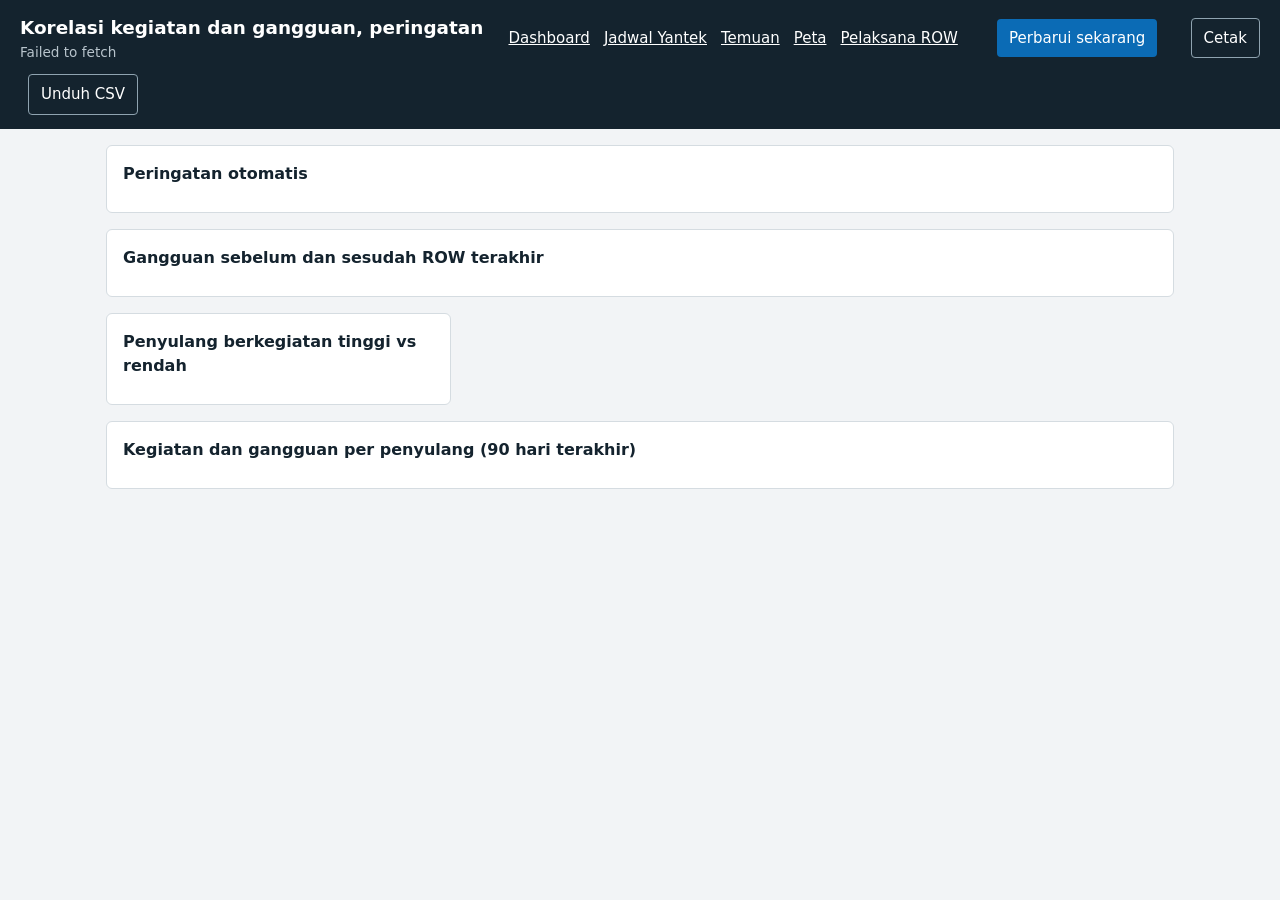
==== korelasi.html @ 6d058453 "Add files via upload" ====
<!doctype html>
<html lang="id"><head><meta charset="utf-8"><meta name="viewport" content="width=device-width,initial-scale=1">
<title>Korelasi dan peringatan</title><link rel="stylesheet" href="style.css"><link rel="manifest" href="manifest.json"><meta name="theme-color" content="#14232E"><script src="config.js"></script><script src="api.js"></script>
<style>.al{margin:6px 0;padding:6px 10px;border-left:5px solid}.merah{border-color:var(--rd);background:#FBEDEC}.kuning{border-color:var(--yl);background:#FFF6DB}</style></head><body>
<header><div><h1>Korelasi kegiatan dan gangguan, peringatan</h1><div class="m" id="st" style="color:#B8C4CC">Memuat…</div></div>
<nav><a href="index.html">Dashboard</a><a href="petugas.html">Jadwal Yantek</a><a href="temuan.html">Temuan</a><a href="peta.html">Peta</a><a href="vendor.html">Pelaksana ROW</a></nav><button id="rf">Perbarui sekarang</button></header>
<main>
<section class="wide"><h2>Peringatan otomatis</h2><div id="al"></div></section>
<section class="wide"><h2>Gangguan sebelum dan sesudah ROW terakhir</h2><div id="bs"></div></section>
<section><h2>Penyulang berkegiatan tinggi vs rendah</h2><div id="kl"></div></section>
<section class="wide"><h2>Kegiatan dan gangguan per penyulang (90 hari terakhir)</h2><div style="overflow-x:auto"><table id="py"></table></div></section>
</main>
<script>
const $=id=>document.getElementById(id);
const esc=s=>String(s==null?'':s).replace(/[&<>"]/g,c=>({'&':'&amp;','<':'&lt;','>':'&gt;','"':'&quot;'}[c]));
const rows=(a,f)=>a.map(x=>'<tr>'+f(x).map(c=>`<td>${c}</td>`).join('')+'</tr>').join('');
function render(d){
 $('st').textContent=d.ada?d.total+' data gangguan tercatat':'Tab GANGGUAN masih kosong';
 $('al').innerHTML=d.alerts.length?d.alerts.map(a=>`<p class="al ${a.l}"><b>${a.l==='merah'?'Penting':'Perhatian'}:</b> ${esc(a.t)}</p>`).join(''):'<p class="m">Tidak ada peringatan saat ini.</p>';
 const r=d.ringkas;
 if(!d.ada||!d.ba.length)$('bs').innerHTML='<p class="m">Belum cukup data. Dibutuhkan gangguan tercatat minimal 60 hari sebelum dan 30 hari sesudah eksekusi ROW terakhir pada penyulang.</p>';
 else{const dl=r.sb>0?Math.round((r.sb-r.sd)/r.sb*100):null;
  $('bs').innerHTML=`<p>Dari ${r.n} penyulang, jumlah gangguan per 30 hari: sebelum <b>${r.sb}</b>, sesudah <b>${r.sd}</b>${dl===null?'':dl>=0?` (turun ${dl}%)`:` (naik ${-dl}%)`}.</p><p class="m">Ini korelasi, bukan bukti sebab-akibat. Cuaca dan penyebab lain ikut berpengaruh, jadi nilai semakin berarti bila data makin panjang.</p><div style="overflow-x:auto"><table><tr><th>Penyulang</th><th>ULP</th><th>ROW terakhir</th><th>Gangguan 60 hari sebelum</th><th>Gangguan sesudah</th><th>Per 30 hari (sebelum)</th><th>Per 30 hari (sesudah)</th></tr>${rows(d.ba,x=>[esc(x.p),esc(x.u),x.tgl,x.sb,x.sd,x.rs,x.ra])}</table></div>`}
 const k=d.kel,g=(n,x)=>`<tr><td>${n}</td><td>${x.n}</td><td>${x.gg}</td><td><b>${x.rata}</b></td><td>${x.pohon}</td></tr>`;
 $('kl').innerHTML=`<table><tr><th>Kelompok</th><th>Penyulang</th><th>Gangguan</th><th>Rata-rata</th><th>Karena pohon</th></tr>${g('Eksekusi lebih dari '+k.thr+' titik',k.tinggi)}${g('Eksekusi '+k.thr+' titik atau kurang',k.rendah)}</table><p class="m">Dibagi di nilai tengah jumlah eksekusi temuan 90 hari terakhir.</p>`;
 $('py').innerHTML='<tr><th>Penyulang</th><th>ULP</th><th>Eksekusi pohon</th><th>Eksekusi lain</th><th>Hari inspeksi</th><th>Gangguan</th><th>Gangguan 90 hari sebelumnya</th><th>Karena pohon</th></tr>'+rows(d.peny,x=>[esc(x.p),esc(x.u),x.row,x.lain,x.insp,'<b>'+x.gg+'</b>',x.pv,x.pohon]);
}
async function load(f){try{await swr('korelasi',render,f)}catch(e){$('st').textContent=e.message||'Gagal terhubung. Periksa URL API dan deploy ulang Apps Script.'}}
$('rf').onclick=()=>load(true);load();
</script></body></html>
---- style.css ----
:root{--ink:#14232E;--yl:#F5B800;--bg:#F2F4F6;--bl:#0B6BB5;--rd:#C23B33;--gr:#1E8A5A;--mut:#5B6B77}
*{box-sizing:border-box}body{margin:0;font:15px/1.5 "Segoe UI",system-ui,sans-serif;background:var(--bg);color:var(--ink)}
header{background:var(--ink);color:#fff;padding:14px 20px;display:flex;justify-content:space-between;gap:12px;flex-wrap:wrap;align-items:center}
h1{font-size:1.15rem;margin:0}h2{font-size:1rem;margin:0 0 10px}
main{max-width:1100px;margin:auto;padding:16px;display:grid;gap:16px;grid-template-columns:repeat(auto-fit,minmax(320px,1fr))}
section{background:#fff;border:1px solid #D5DCE1;border-radius:6px;padding:16px}.wide{grid-column:1/-1}
.sign{background:var(--yl);border:5px solid var(--ink);text-align:center;padding:14px;margin-bottom:12px}
.sign b{display:block;font-size:3.6rem;line-height:1}
.row{display:grid;grid-template-columns:110px 1fr 52px;gap:8px;align-items:center;margin:8px 0}
.bar{height:12px;background:#E3E8EC;border-radius:2px;overflow:hidden}.bar i{display:block;height:100%}
table{width:100%;border-collapse:collapse}td,th{padding:6px 4px;text-align:left;border-bottom:1px solid #E3E8EC;font-size:.9rem}
button{font:inherit;padding:8px 12px;border:0;border-radius:4px;background:var(--bl);color:#fff;cursor:pointer}
button:focus-visible{outline:3px solid var(--yl);outline-offset:2px}
.m{color:var(--mut);font-size:.85rem}textarea{width:100%;height:170px;font:13px monospace}
@media(max-width:480px){.row{grid-template-columns:80px 1fr 46px}}
nav a{color:#fff;margin-right:14px}label{display:block;font-size:.85rem;color:var(--mut)}input,select{font:inherit;width:100%;padding:6px;border:1px solid #B9C4CC;border-radius:4px;background:#fff}
.f{display:grid;grid-template-columns:repeat(auto-fit,minmax(150px,1fr));gap:10px;margin-bottom:10px}
#cal td{vertical-align:top;min-width:96px;font-size:.8rem}#cal .it{display:block;margin:2px 0;padding:2px 4px;background:#E6F0F8;border-left:3px solid var(--bl);cursor:pointer}#cal .ok{background:#E3F3EA;border-color:var(--gr)}
#msg{font-weight:600}
.ghost{background:transparent;border:1px solid #8FA3B0;color:#fff;margin-left:8px}
@media print{header button,header nav,.f,textarea,#cp{display:none}body{background:#fff}main{display:block}section{break-inside:avoid;border:0;padding:6px 0}#map{height:420px!important}}
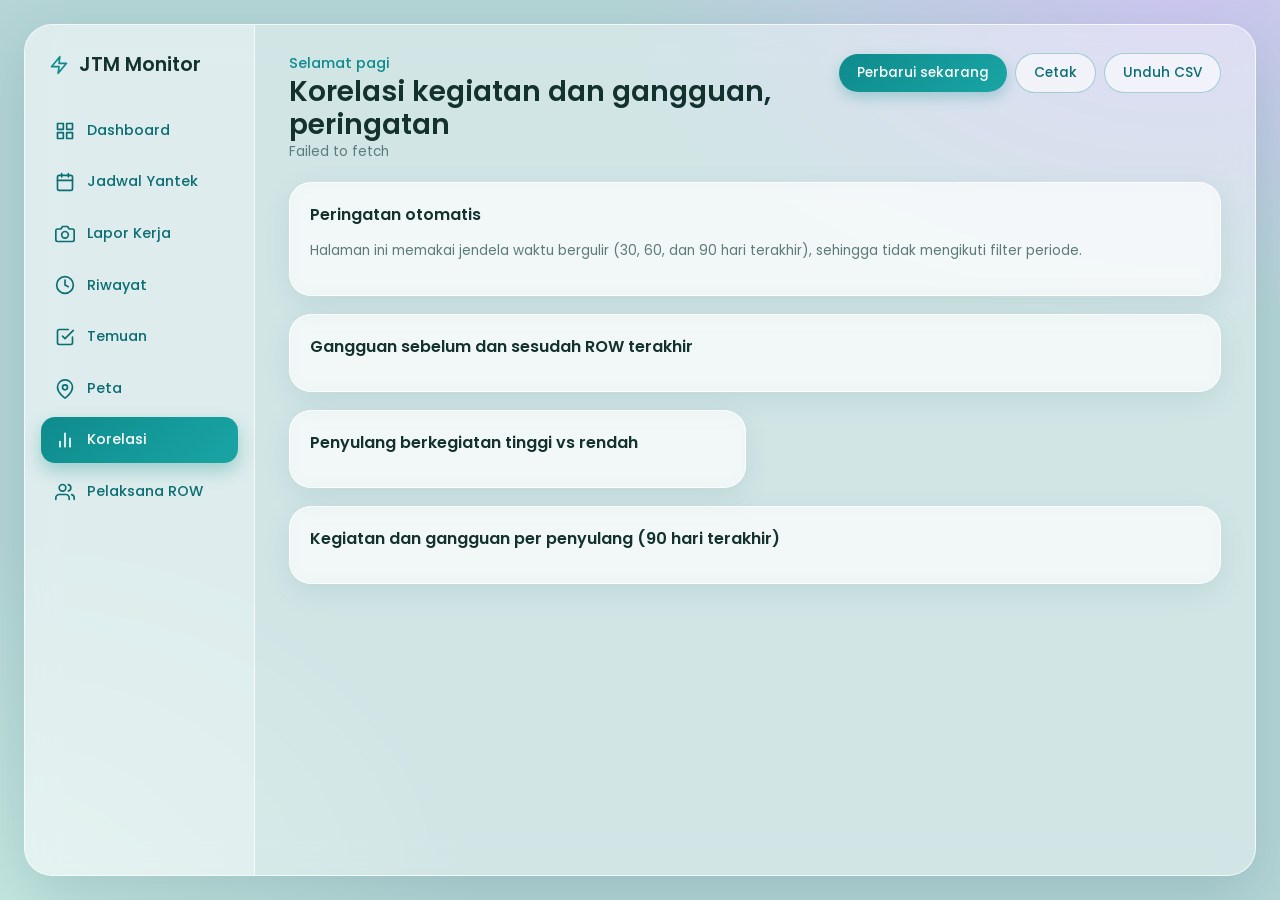
==== commit b36ffb3a: "Add files via upload" ====
--- a/korelasi.html
+++ b/korelasi.html
@@ -5,7 +5,7 @@
 <header><div><h1>Korelasi kegiatan dan gangguan, peringatan</h1><div class="m" id="st" style="color:#B8C4CC">Memuat…</div></div>
 <nav><a href="index.html">Dashboard</a><a href="petugas.html">Jadwal Yantek</a><a href="temuan.html">Temuan</a><a href="peta.html">Peta</a><a href="vendor.html">Pelaksana ROW</a></nav><button id="rf">Perbarui sekarang</button></header>
 <main>
-<section class="wide"><h2>Peringatan otomatis</h2><div id="al"></div></section>
+<section class="wide"><h2>Peringatan otomatis</h2><div id="al"></div><p class="m">Halaman ini memakai jendela waktu bergulir (30, 60, dan 90 hari terakhir), sehingga tidak mengikuti filter periode.</p></section>
 <section class="wide"><h2>Gangguan sebelum dan sesudah ROW terakhir</h2><div id="bs"></div></section>
 <section><h2>Penyulang berkegiatan tinggi vs rendah</h2><div id="kl"></div></section>
 <section class="wide"><h2>Kegiatan dan gangguan per penyulang (90 hari terakhir)</h2><div style="overflow-x:auto"><table id="py"></table></div></section>
--- a/style.css
+++ b/style.css
@@ -1,21 +1,59 @@
-:root{--ink:#14232E;--yl:#F5B800;--bg:#F2F4F6;--bl:#0B6BB5;--rd:#C23B33;--gr:#1E8A5A;--mut:#5B6B77}
-*{box-sizing:border-box}body{margin:0;font:15px/1.5 "Segoe UI",system-ui,sans-serif;background:var(--bg);color:var(--ink)}
-header{background:var(--ink);color:#fff;padding:14px 20px;display:flex;justify-content:space-between;gap:12px;flex-wrap:wrap;align-items:center}
-h1{font-size:1.15rem;margin:0}h2{font-size:1rem;margin:0 0 10px}
-main{max-width:1100px;margin:auto;padding:16px;display:grid;gap:16px;grid-template-columns:repeat(auto-fit,minmax(320px,1fr))}
-section{background:#fff;border:1px solid #D5DCE1;border-radius:6px;padding:16px}.wide{grid-column:1/-1}
-.sign{background:var(--yl);border:5px solid var(--ink);text-align:center;padding:14px;margin-bottom:12px}
-.sign b{display:block;font-size:3.6rem;line-height:1}
-.row{display:grid;grid-template-columns:110px 1fr 52px;gap:8px;align-items:center;margin:8px 0}
-.bar{height:12px;background:#E3E8EC;border-radius:2px;overflow:hidden}.bar i{display:block;height:100%}
-table{width:100%;border-collapse:collapse}td,th{padding:6px 4px;text-align:left;border-bottom:1px solid #E3E8EC;font-size:.9rem}
-button{font:inherit;padding:8px 12px;border:0;border-radius:4px;background:var(--bl);color:#fff;cursor:pointer}
-button:focus-visible{outline:3px solid var(--yl);outline-offset:2px}
-.m{color:var(--mut);font-size:.85rem}textarea{width:100%;height:170px;font:13px monospace}
-@media(max-width:480px){.row{grid-template-columns:80px 1fr 46px}}
-nav a{color:#fff;margin-right:14px}label{display:block;font-size:.85rem;color:var(--mut)}input,select{font:inherit;width:100%;padding:6px;border:1px solid #B9C4CC;border-radius:4px;background:#fff}
-.f{display:grid;grid-template-columns:repeat(auto-fit,minmax(150px,1fr));gap:10px;margin-bottom:10px}
-#cal td{vertical-align:top;min-width:96px;font-size:.8rem}#cal .it{display:block;margin:2px 0;padding:2px 4px;background:#E6F0F8;border-left:3px solid var(--bl);cursor:pointer}#cal .ok{background:#E3F3EA;border-color:var(--gr)}
-#msg{font-weight:600}
-.ghost{background:transparent;border:1px solid #8FA3B0;color:#fff;margin-left:8px}
-@media print{header button,header nav,.f,textarea,#cp{display:none}body{background:#fff}main{display:block}section{break-inside:avoid;border:0;padding:6px 0}#map{height:420px!important}}
+:root{--ink:#13322E;--mut:#5C7A78;--teal:#0F8B8D;--teal2:#0B6E73;--bl:#0F8B8D;--gr:#12997A;--yl:#F0A93B;--rd:#E5586B;--glass:rgba(255,255,255,.55);--line:rgba(19,50,46,.09)}
+*{box-sizing:border-box}
+body{margin:0;padding:24px;min-height:100vh;font:15px/1.5 Poppins,"Segoe UI",system-ui,sans-serif;color:var(--ink);background:radial-gradient(900px 520px at 92% 0,#cdc7f0 0,transparent 62%),radial-gradient(800px 600px at 0 100%,#c4e6df 0,transparent 60%),#b5d5d6;background-attachment:fixed}
+.shell{display:grid;grid-template-columns:230px 1fr;max-width:1320px;margin:auto;min-height:calc(100vh - 48px);border-radius:28px;background:rgba(255,255,255,.38);border:1px solid rgba(255,255,255,.75);box-shadow:0 20px 60px rgba(30,90,100,.18);backdrop-filter:blur(16px);overflow:hidden}
+.side{padding:26px 16px;background:rgba(255,255,255,.28);border-right:1px solid rgba(255,255,255,.7);display:flex;flex-direction:column;gap:6px}
+.logo{display:flex;align-items:center;gap:10px;font-weight:600;font-size:1.2rem;margin:0 8px 22px}.logo svg{color:var(--teal)}
+.side a{display:flex;align-items:center;gap:12px;padding:12px 14px;border-radius:14px;color:var(--teal2);text-decoration:none;font-size:.9rem;font-weight:500}
+.side a:hover{background:rgba(255,255,255,.55)}
+.side a.on{background:linear-gradient(135deg,#0F8B8D,#19A5A4);color:#fff;box-shadow:0 8px 18px rgba(15,139,141,.32)}
+.content{padding:28px 34px;min-width:0}
+header{display:flex;justify-content:space-between;align-items:flex-start;gap:12px;flex-wrap:wrap;padding:0 0 20px;background:none;color:var(--ink)}
+header nav{display:none}.hi{color:var(--teal);font-size:.9rem;font-weight:500}
+header>div:first-child{flex:1 1 360px;min-width:0}.acts{margin-left:auto}
+h1{font-size:1.75rem;font-weight:600;margin:0;line-height:1.2}#st{color:var(--mut)!important;font-size:.85rem}
+h2{font-size:1rem;font-weight:600;margin:0 0 12px}
+main{display:grid;gap:18px;grid-template-columns:repeat(auto-fit,minmax(320px,1fr));padding:0;max-width:none;margin:0}
+section{background:var(--glass);border:1px solid rgba(255,255,255,.85);border-radius:22px;padding:20px;box-shadow:0 8px 28px rgba(31,95,100,.1);backdrop-filter:blur(8px);min-width:0}
+.wide{grid-column:1/-1}
+.kpis{display:grid;grid-template-columns:repeat(auto-fit,minmax(210px,1fr));gap:14px}
+.tile{display:flex;align-items:center;gap:14px;padding:16px 18px;border-radius:20px;background:var(--glass);border:1px solid rgba(255,255,255,.85);box-shadow:0 8px 24px rgba(31,95,100,.09)}
+.ico{display:grid;place-items:center;width:46px;height:46px;border-radius:14px;flex:none}
+.tile small{display:block;font-size:.68rem;letter-spacing:.07em;text-transform:uppercase;color:var(--mut)}
+.tile b{font-size:1.9rem;font-weight:500;line-height:1.1}.tile b span{font-size:1rem;margin-left:2px}
+section.banner{display:flex;justify-content:space-between;align-items:center;gap:16px;flex-wrap:wrap;color:#fff;border:0;position:relative;overflow:hidden;background:linear-gradient(120deg,#0B6E73,#139EA0 60%,#2CB5A8)}
+section.banner:empty{display:none}
+section.banner::after{content:"";position:absolute;right:-40px;top:-60px;width:220px;height:220px;border-radius:50%;background:radial-gradient(circle,rgba(255,255,255,.28),transparent 70%)}
+.banner small{letter-spacing:.1em;opacity:.85;font-size:.7rem}.banner h3{margin:2px 0 4px;font-size:1.35rem;font-weight:600}.banner p{margin:0;opacity:.95}
+.btn{position:relative;z-index:1;background:#fff;color:var(--teal2);padding:10px 18px;border-radius:99px;font-weight:600;text-decoration:none;font-size:.85rem}
+.sign{background:linear-gradient(135deg,#0F8B8D,#0B6E73);color:#fff;border-radius:18px;text-align:center;padding:16px;margin-bottom:12px}
+.sign b{display:block;font-size:3.4rem;line-height:1;font-weight:600}
+.row{display:grid;grid-template-columns:110px 1fr 52px;gap:10px;align-items:center;margin:9px 0;font-size:.88rem}
+.bar{height:10px;background:rgba(15,139,141,.13);border-radius:99px;overflow:hidden}.bar i{display:block;height:100%;border-radius:99px}
+table{width:100%;border-collapse:separate;border-spacing:0;font-variant-numeric:tabular-nums}
+th{position:sticky;top:0;z-index:1;background:#E4F1F0;font-size:.7rem;letter-spacing:.05em;text-transform:uppercase;color:var(--teal2);font-weight:600;white-space:nowrap}
+th:first-child{border-radius:12px 0 0 12px}th:last-child{border-radius:0 12px 12px 0}
+td,th{padding:10px 12px;text-align:left}td{border-bottom:1px solid var(--line);font-size:.86rem;vertical-align:top}
+tr:nth-child(even) td{background:rgba(255,255,255,.35)}tr:hover td{background:rgba(15,139,141,.08)}
+button{font:inherit;font-size:.85rem;font-weight:500;padding:9px 18px;border:0;border-radius:99px;background:linear-gradient(135deg,#0F8B8D,#19A5A4);color:#fff;cursor:pointer;box-shadow:0 6px 14px rgba(15,139,141,.28)}
+button:hover{filter:brightness(1.06)}button:focus-visible,a:focus-visible,input:focus-visible,select:focus-visible{outline:3px solid #F0A93B;outline-offset:2px}
+.ghost{background:rgba(255,255,255,.6);color:var(--teal2);border:1px solid rgba(15,139,141,.35);box-shadow:none;margin:0}
+.acts{display:flex;gap:8px;flex-wrap:wrap;align-items:center}
+.m{color:var(--mut);font-size:.85rem}textarea{width:100%;height:170px;font:13px monospace;border-radius:14px;border:1px solid var(--line);padding:10px;background:rgba(255,255,255,.7)}
+label{display:block;font-size:.8rem;color:var(--mut);margin-bottom:3px}
+input,select{font:inherit;width:100%;padding:9px 12px;border:1px solid rgba(15,139,141,.25);border-radius:12px;background:rgba(255,255,255,.75);color:var(--ink)}
+.f{display:grid;grid-template-columns:repeat(auto-fit,minmax(150px,1fr));gap:12px;margin-bottom:12px}
+#cal td{vertical-align:top;min-width:100px;font-size:.78rem}
+#cal .it{display:block;margin:3px 0;padding:4px 8px;background:rgba(15,139,141,.1);border-left:3px solid var(--bl);border-radius:8px;cursor:pointer}#cal .ok{background:rgba(18,153,122,.14);border-color:var(--gr)}
+#msg{font-weight:600}#map{border-radius:18px;overflow:hidden}
+@media(max-width:860px){body{padding:10px}.shell{grid-template-columns:1fr;border-radius:20px}.side{flex-direction:row;overflow-x:auto;padding:12px;border-right:0;border-bottom:1px solid rgba(255,255,255,.7)}.logo{display:none}.side a span{white-space:nowrap}.content{padding:18px 14px}h1{font-size:1.4rem}.kpis{grid-template-columns:1fr 1fr}.tile{padding:12px;gap:10px}.tile b{font-size:1.5rem}.ico{width:38px;height:38px}.row{grid-template-columns:80px 1fr 46px}}
+@media print{.side,.acts,.f,textarea,#cp{display:none}body{background:#fff;padding:0}.shell{display:block;background:#fff;box-shadow:none;border:0;backdrop-filter:none}section{break-inside:avoid;box-shadow:none;border:1px solid #ddd}#map{height:420px!important}}
+section{max-height:min(72vh,560px);overflow:auto}
+section.nosc,section.banner{max-height:none}section.nosc{overflow:visible}
+::-webkit-scrollbar{width:8px;height:8px}::-webkit-scrollbar-thumb{background:rgba(15,139,141,.35);border-radius:99px}
+.pv{display:flex;gap:8px;flex-wrap:wrap;margin-top:8px}.pv img{width:84px;height:84px;object-fit:cover;border-radius:12px}
+.th{width:64px;height:64px;object-fit:cover;border-radius:10px;margin:0 4px 4px 0}
+.bd{display:inline-block;padding:2px 10px;border-radius:99px;font-size:.75rem;font-weight:600;white-space:nowrap}.bd.ok{background:#D6F0E6;color:#0B6E4F}.bd.w{background:#FDEFD2;color:#8A5A00}.bd.x{background:#FBE0E4;color:#A02A3C}
+td .ghost{padding:4px 10px;font-size:.75rem;margin:2px 4px 0 0}
+.per{display:flex;gap:8px;align-items:center;margin-left:auto}.per+.acts{margin-left:0}.per select{width:auto;padding:8px 12px;font-size:.85rem;background:#fff}
+.pl{font-weight:400;color:var(--mut);font-size:.85rem}
